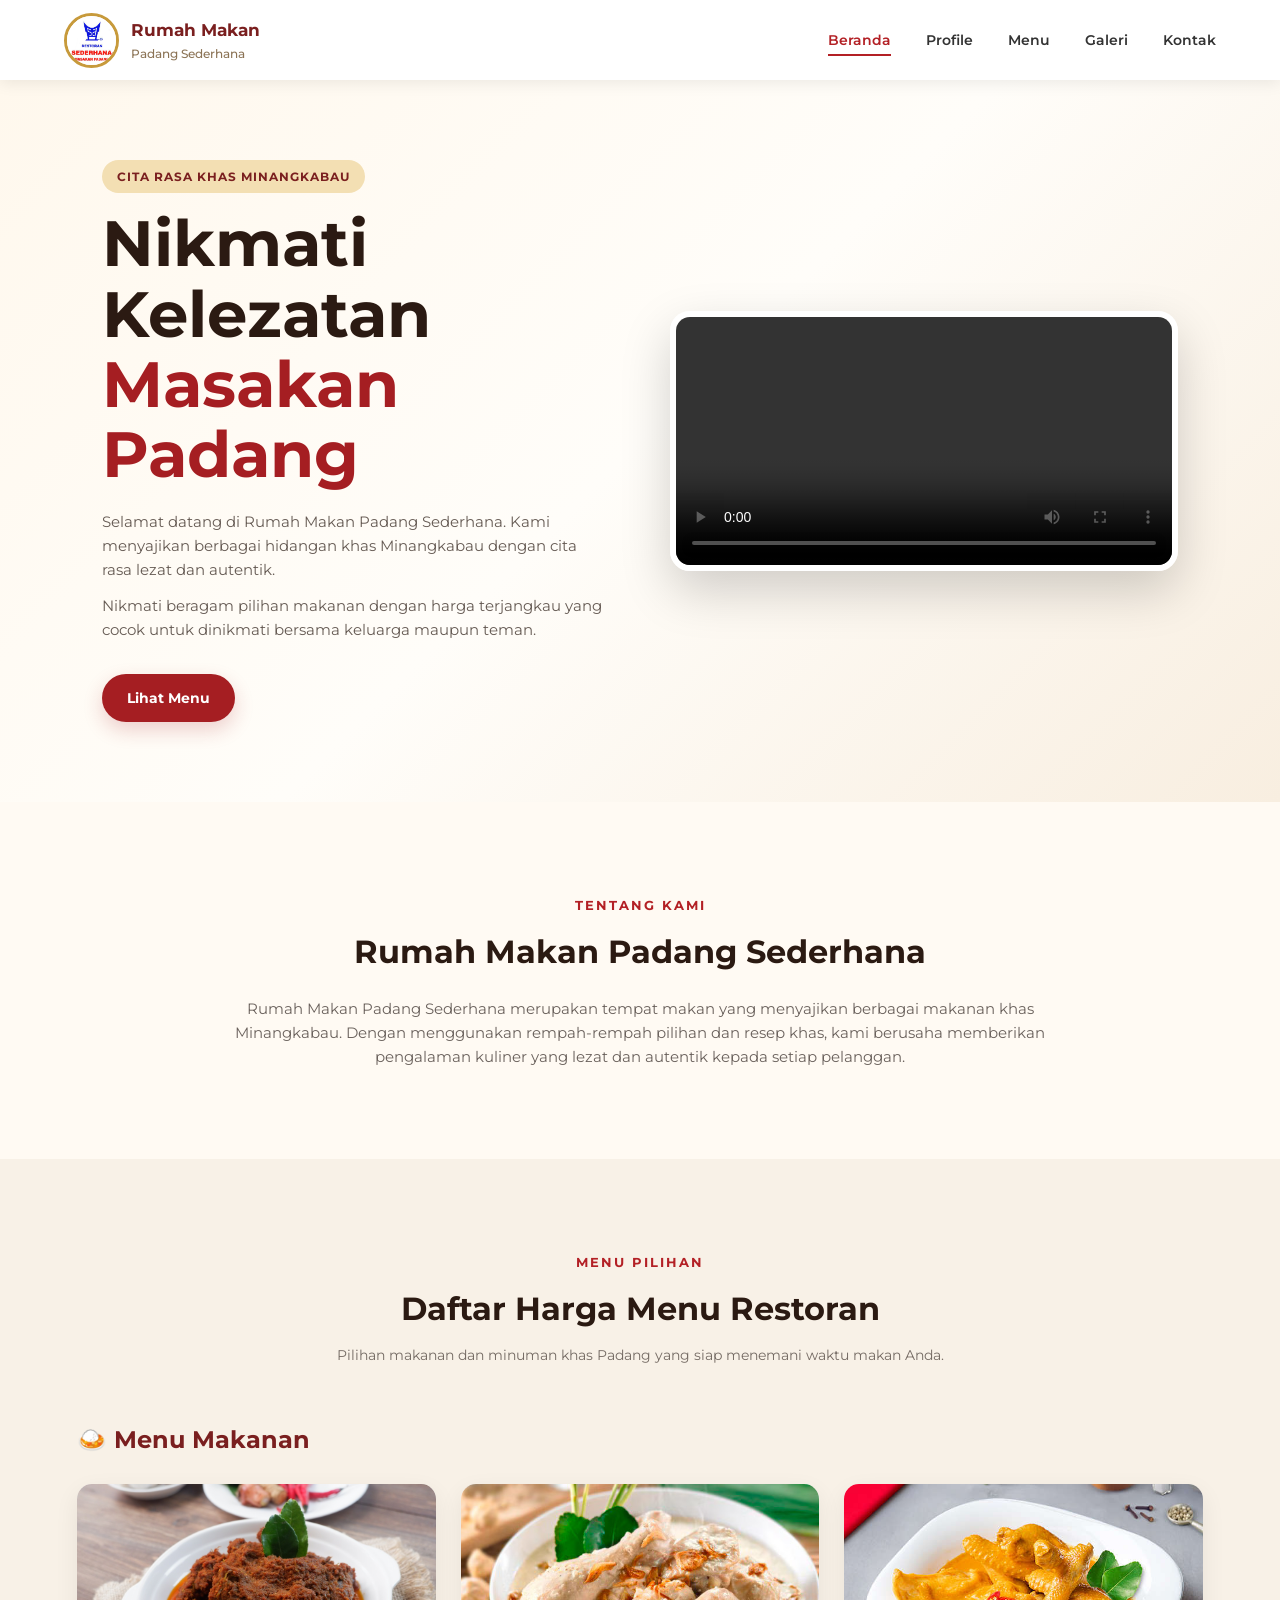
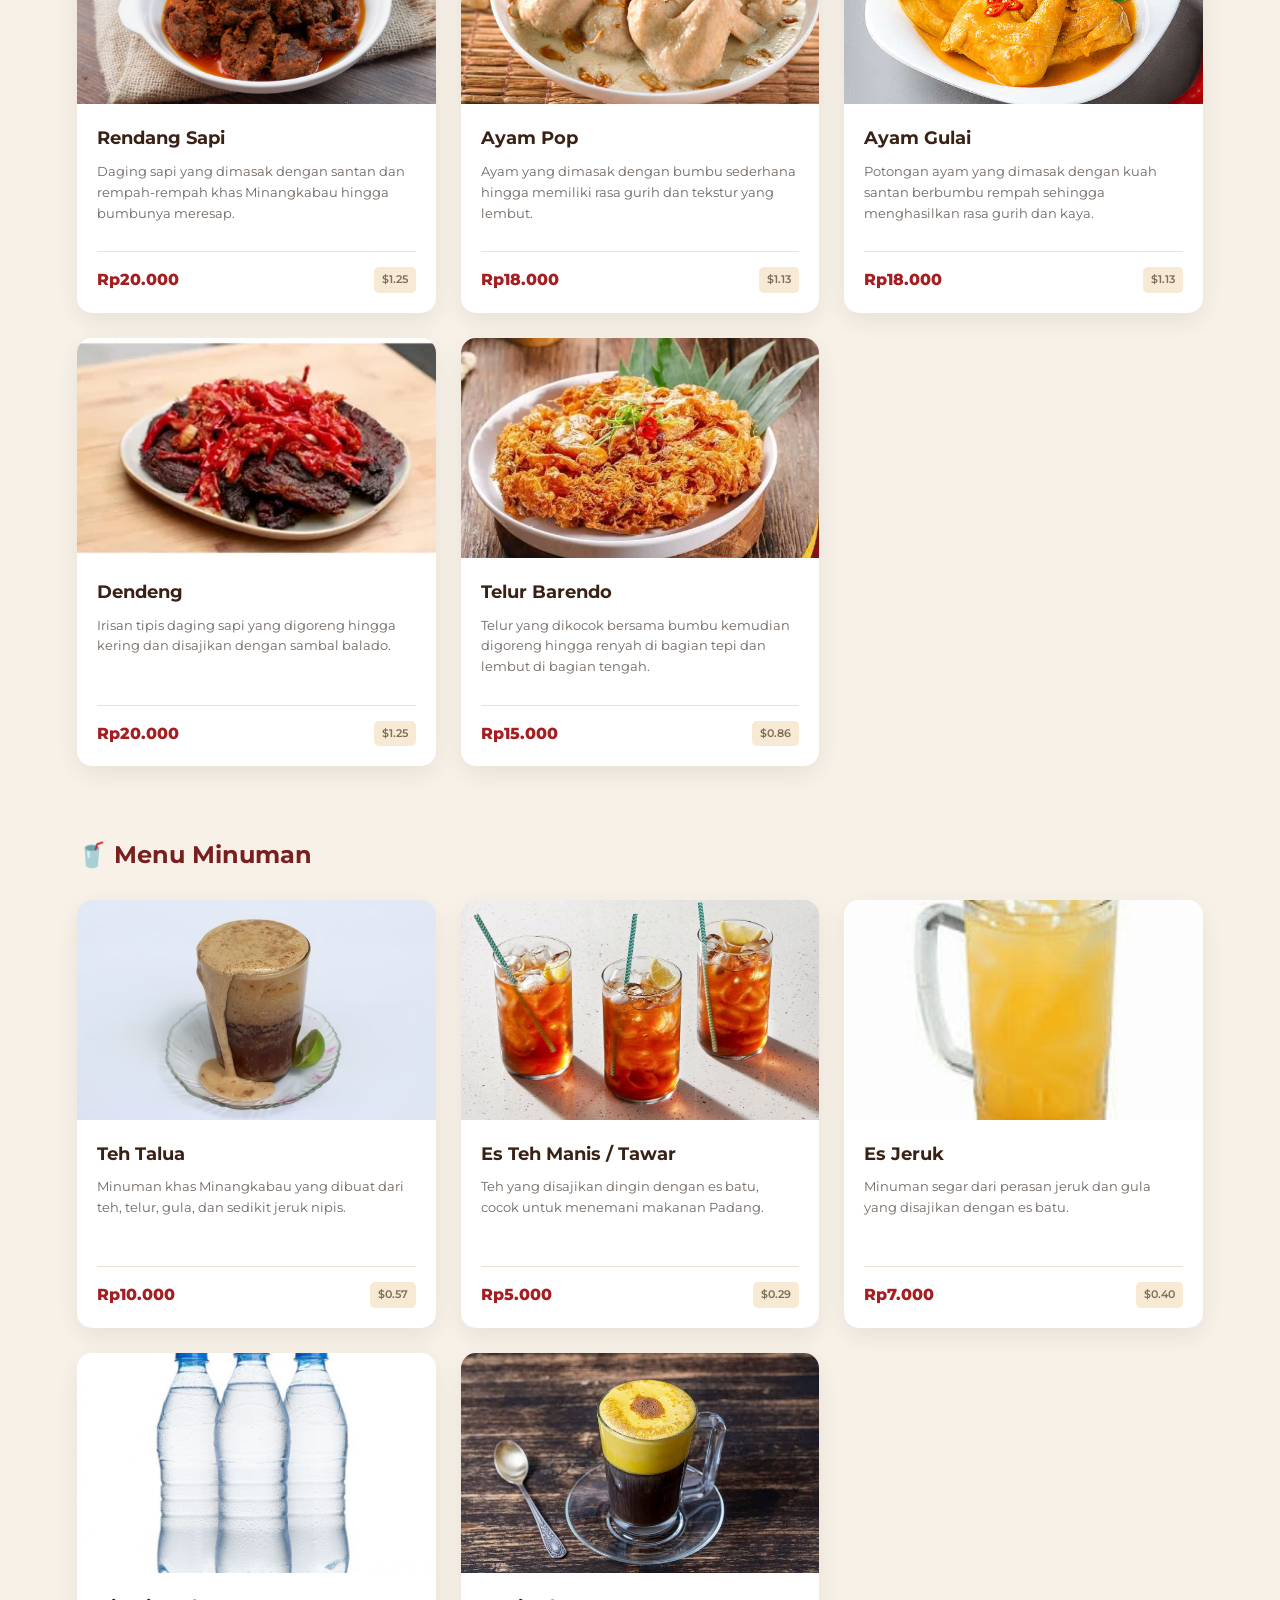
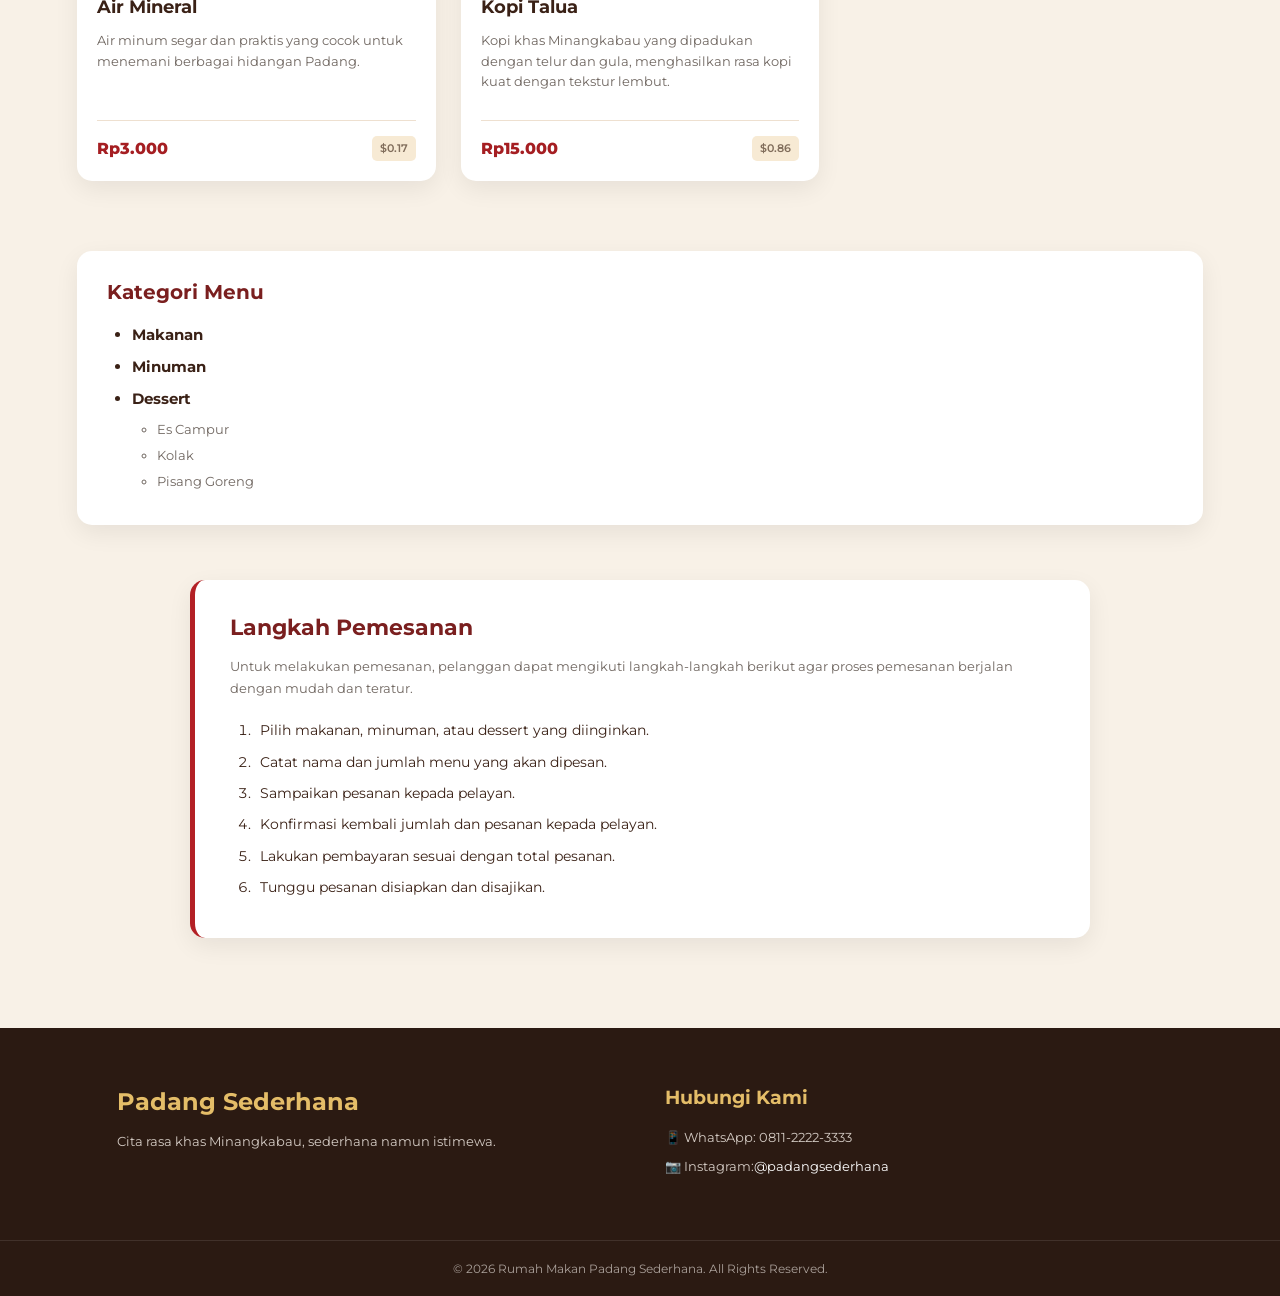
==== index.html @ b6220b51 "Add files via upload" ====
<!DOCTYPE html>
<html lang="id">
<head>
    <meta charset="UTF-8">
    <meta name="viewport" content="width=device-width, initial-scale=1.0">

    <title>Rumah Makan Padang Sederhana</title>

    <link rel="shortcut icon" href="images/logo.jfif">
    <link rel="stylesheet" href="css/style.css">

    <!-- Google Font -->
    <link rel="preconnect" href="https://fonts.googleapis.com">
    <link rel="preconnect" href="https://fonts.gstatic.com" crossorigin>
    <link href="https://fonts.googleapis.com/css2?family=Montserrat:wght@400;500;600;700;800&display=swap" rel="stylesheet">
</head>
<body>
<!--NAVBAR-->
<header class="header">
    <div class="container navbar-container">
        <!-- LOGO -->
        <div class="brand">
            <img src="images/logo.jfif" class="logo-navbar" alt="Logo Rumah Makan Padang">
            <div class="brand-name">
                <span>Rumah Makan</span>
                <small>Padang Sederhana</small>
            </div>
        </div>
        <!-- NAVIGATION -->
        <nav class="navbar">
            <ul>
                <li><a href="index.html" class="active">Beranda</a></li>
                <li><a href="profile.html">Profile</a></li>
                <li><a href="menu.html">Menu</a></li>
                <li><a href="galeri.html">Galeri</a></li>
                <li><a href="kontak.html">Kontak</a></li>
            </ul>
        </nav>
    </div>
</header>
<!--MAIN-->
<main>
    <!--HERO-->
    <section class="hero" id="beranda">
        <div class="hero-content">
            <span class="hero-label">Cita Rasa Khas Minangkabau</span>
            <h1>Nikmati Kelezatan<span>Masakan Padang</span></h1>
            <p>
                Selamat datang di Rumah Makan Padang Sederhana.
                Kami menyajikan berbagai hidangan khas Minangkabau
                dengan cita rasa lezat dan autentik.
            </p>
            <p>
                Nikmati beragam pilihan makanan dengan harga terjangkau
                yang cocok untuk dinikmati bersama keluarga maupun teman.
            </p>
            <a href="menu.html" class="btn-menu">Lihat Menu</a>
        </div>
        <!-- VIDEO -->
        <div class="hero-video">
            <video controls>
                <source src="video/Rendang-cinematic.mp4" type="video/mp4">
                Browser Anda tidak mendukung pemutar video.
            </video>
        </div>
    </section>
    <!--PROFILE-->
    <section class="profile-section" id="profile">
        <div class="section-title">
            <span>Tentang Kami</span>
            <h2>Rumah Makan Padang Sederhana</h2>
        </div>
        <p class="profile-text">
            Rumah Makan Padang Sederhana merupakan tempat makan yang
            menyajikan berbagai makanan khas Minangkabau. Dengan
            menggunakan rempah-rempah pilihan dan resep khas,
            kami berusaha memberikan pengalaman kuliner yang
            lezat dan autentik kepada setiap pelanggan.
        </p>
    </section>
    <!--MENU-->
    <section class="menu-section" id="menu">
        <!-- JUDUL DAN PENJELASAN -->
        <div class="section-title">
            <span>Menu Pilihan</span>
            <h2>Daftar Harga Menu Restoran</h2>
            <p>
                Pilihan makanan dan minuman khas Padang
                yang siap menemani waktu makan Anda.
            </p>
        </div>
        <!--MENU MAKANAN-->
        <div class="menu-category">
            <h3>🍛 Menu Makanan</h3>
            <div class="menu-grid">
                <!-- MAKANAN 1 -->
                <article class="menu-card">
                    <img src="images/rendang.jpg"alt="Rendang Sapi">
                    <div class="menu-info">
                        <h4>Rendang Sapi</h4>
                        <p>
                            Daging sapi yang dimasak dengan santan
                            dan rempah-rempah khas Minangkabau
                            hingga bumbunya meresap.
                        </p>
                        <div class="price">Rp20.000<span>$1.25</span>
                        </div>
                    </div>
                </article>
                <!-- MAKANAN 2 -->
                <article class="menu-card">
                    <img src="images/ayam-pop.jpg"alt="Ayam Pop">
                    <div class="menu-info">
                        <h4>Ayam Pop</h4>
                        <p>
                            Ayam yang dimasak dengan bumbu sederhana
                            hingga memiliki rasa gurih dan tekstur
                            yang lembut.
                        </p>
                        <div class="price">Rp18.000<span>$1.13</span>
                        </div>
                    </div>
                </article>
                <!-- MAKANAN 3 -->
                <article class="menu-card">
                    <img src="images/ayam-gulai.jpg"alt="Ayam Gulai">
                    <div class="menu-info">
                        <h4>Ayam Gulai</h4>
                        <p>
                            Potongan ayam yang dimasak dengan kuah
                            santan berbumbu rempah sehingga menghasilkan
                            rasa gurih dan kaya.
                        </p>
                        <div class="price">Rp18.000<span>$1.13</span>
                        </div>
                    </div>
                </article>
                <!-- MAKANAN 4 -->
                <article class="menu-card">
                    <img src="images/dendeng.webp"alt="Dendeng">
                    <div class="menu-info">
                        <h4>Dendeng</h4>
                        <p>
                            Irisan tipis daging sapi yang digoreng
                            hingga kering dan disajikan dengan
                            sambal balado.
                        </p>
                        <div class="price">Rp20.000<span>$1.25</span>
                        </div>
                    </div>
                </article>
                <!-- MAKANAN 5 -->
                <article class="menu-card">
                    <img src="images/telur-barendo.jpg"alt="Telur Barendo">
                    <div class="menu-info">
                        <h4>Telur Barendo</h4>
                        <p>
                            Telur yang dikocok bersama bumbu kemudian
                            digoreng hingga renyah di bagian tepi
                            dan lembut di bagian tengah.
                        </p>
                        <div class="price">Rp15.000<span>$0.86</span>
                        </div>
                    </div>
                </article>
            </div>
        </div>
        <!--MENU MINUMAN-->
        <div class="menu-category">
            <h3>🥤 Menu Minuman</h3>
            <div class="menu-grid">
                <!-- MINUMAN 1 -->
                <article class="menu-card">
                    <img src="images/teh-talua.avif"alt="Teh Talua">
                    <div class="menu-info">
                        <h4>Teh Talua</h4>
                        <p>
                            Minuman khas Minangkabau yang dibuat
                            dari teh, telur, gula, dan sedikit
                            jeruk nipis.
                        </p>
                        <div class="price">Rp10.000<span>$0.57</span>
                        </div>
                    </div>
                </article>
                <!-- MINUMAN 2 -->
                <article class="menu-card">
                    <img src="images/es-teh.avif"alt="Es Teh">
                    <div class="menu-info">
                        <h4>Es Teh Manis / Tawar</h4>
                        <p>
                            Teh yang disajikan dingin dengan es batu,
                            cocok untuk menemani makanan Padang.
                        </p>
                        <div class="price">Rp5.000<span>$0.29</span>
                        </div>
                    </div>
                </article>
                <!-- MINUMAN 3 -->
                <article class="menu-card">
                    <img src="images/es-jeruk.jpg"alt="Es Jeruk">
                    <div class="menu-info">
                        <h4>Es Jeruk</h4>
                        <p>
                            Minuman segar dari perasan jeruk dan
                            gula yang disajikan dengan es batu.
                        </p>
                        <div class="price">Rp7.000<span>$0.40</span>
                        </div>
                    </div>
                </article>
                <!-- MINUMAN 4 -->
                <article class="menu-card">
                    <img src="images/air-mineral.jpg"alt="Air Mineral">
                    <div class="menu-info">
                        <h4>Air Mineral</h4>
                        <p>
                            Air minum segar dan praktis yang cocok
                            untuk menemani berbagai hidangan Padang.
                        </p>
                        <div class="price">Rp3.000<span>$0.17</span>
                        </div>
                    </div>
                </article>
                <!-- MINUMAN 5 -->
                <article class="menu-card">
                    <img src="images/kopi-talua.jfif"alt="Kopi Talua">
                    <div class="menu-info">
                        <h4>Kopi Talua</h4>
                        <p>
                            Kopi khas Minangkabau yang dipadukan
                            dengan telur dan gula, menghasilkan rasa
                            kopi kuat dengan tekstur lembut.
                        </p>
                        <div class="price">Rp15.000<span>$0.86</span>
                        </div>
                    </div>
                </article>
            </div>
        </div>
        <!--NESTED LIST KATEGORI MENU-->
        <div class="menu-list-info">
            <h3>Kategori Menu</h3>
            <ul>
                <!-- MAKANAN -->
                <li>Makanan</li>
                <!-- MINUMAN -->
                <li>Minuman</li>
                <!-- DESSERT + NESTED LIST -->
                <li>
                    Dessert
                    <ul>
                        <li>Es Campur</li>
                        <li>Kolak</li>
                        <li>Pisang Goreng</li>
                    </ul>
                </li>
            </ul>
        </div>
        <!--ORDERED LIST - LANGKAH PEMESANAN-->
        <div class="order-info">
            <h3>Langkah Pemesanan</h3>
            <p>
                Untuk melakukan pemesanan, pelanggan dapat mengikuti
                langkah-langkah berikut agar proses pemesanan berjalan
                dengan mudah dan teratur.
            </p>
            <ol>
                <li>Pilih makanan, minuman, atau dessert yang diinginkan.</li>
                <li>Catat nama dan jumlah menu yang akan dipesan.</li>
                <li>Sampaikan pesanan kepada pelayan.</li>
                <li>Konfirmasi kembali jumlah dan pesanan kepada pelayan.</li>
                <li>Lakukan pembayaran sesuai dengan total pesanan.</li>
                <li>Tunggu pesanan disiapkan dan disajikan.</li>
            </ol>
        </div>
    </section>
</main>
<!-- ================= FOOTER ================= -->
<footer class="footer" id="kontak">
    <div class="container-footer">
        <div class="footer-brand">
            <h2>Padang Sederhana</h2>
            <p>Cita rasa khas Minangkabau, sederhana namun istimewa.</p>
        </div>
        <div class="footer-contact">
            <h3>Hubungi Kami</h3>
            <p>📱 WhatsApp: 0811-2222-3333</p>
            <p>📷 Instagram:<a href="#">@padangsederhana</a></p>
        </div>
    </div>
    <div class="copyright">
        <p>© 2026 Rumah Makan Padang Sederhana. All Rights Reserved.</p>
    </div>
</footer>
</body>
</html>
---- css/style.css ----
/* ==================================================
RESET
================================================== */

* {
  margin: 0;
  padding: 0;
  box-sizing: border-box;
  }

html {
scroll-behavior: smooth;
}

body {
font-family: "Montserrat", sans-serif;
background-color: #fffaf3;
color: #2d2d2d;
line-height: 1.6;
}

img {
max-width: 100%;
display: block;
}

a {
text-decoration: none;
}

/* ==================================================
CONTAINER
================================================== */

.container {
width: 90%;
max-width: 1200px;
margin: auto;
}

/* ==================================================
NAVBAR
================================================== */

.header {
position: sticky;
top: 0;
z-index: 1000;
background-color: #ffffff;
box-shadow: 0 3px 15px rgba(0, 0, 0, 0.08);
}

.navbar-container {
min-height: 80px;
display: flex;
align-items: center;
justify-content: space-between;
gap: 30px;
}

/* LOGO */
.brand {
display: flex;
align-items: center;
gap: 12px;
}

.logo-navbar {
width: 55px;
height: 55px;
object-fit: cover;
border-radius: 50%;
border: 3px solid #c79a3b;
}

.brand-name {
display: flex;
flex-direction: column;
}

.brand-name span {
font-size: 17px;
font-weight: 700;
color: #7a1f1f;
}

.brand-name small {
font-size: 12px;
font-weight: 500;
color: #8b7355;
}

/* NAVIGATION */
.navbar ul {
    display: flex;
    align-items: center;
    gap: 35px;
    list-style: none;
}
.navbar a {
    position: relative;
    font-size: 14px;
    font-weight: 600;
    color: #333;
    transition:color 0.3s ease;
}
/* GARIS BAWAH */
.navbar a::after {
    content: "";
    position: absolute;
    left: 0;
    bottom: -7px;
    width: 0;
    height: 2px;
    background-color: #b32025;
    transition:
        width 0.3s ease;
}
/* HOVER */
.navbar a:hover {
    color: #b32025;
}
.navbar a:hover::after {
    width: 100%;
}
/* NAVBAR ACTIVE */
.navbar a.active {
    color: #b32025;
}
.navbar a.active::after {
    width: 100%;
}

/* ==================================================
HERO
================================================== */
.hero {
min-height: 600px;
display: grid;
grid-template-columns: 1fr 1fr;
align-items: center;
gap: 60px;
padding: 80px 8%;
background:
    linear-gradient(
        135deg,
        #fff8ed 0%,
        #fffdf9 50%,
        #f8eee0 100%
    );
}

/* HERO CONTENT */
.hero-content {
max-width: 600px;
}
.hero-label {
display: inline-block;
margin-bottom: 15px;
padding: 7px 15px;
border-radius: 30px;
background-color: #f3dfb3;
color: #7a1f1f;
font-size: 12px;
font-weight: 700;
text-transform: uppercase;
letter-spacing: 1px;
}
.hero h1 {
margin-bottom: 20px;
font-size: clamp(38px, 5vw, 65px);
line-height: 1.1;
color: #2b1a12;
}
.hero h1 span {
display: block;
color: #a51e22;
}

.hero p {
margin-bottom: 12px;
color: #665b54;
font-size: 15px;
}
/* BUTTON */
.btn-menu {
display: inline-block;
margin-top: 20px;
padding: 13px 25px;
border-radius: 30px;
background-color: #a51e22;
color: white;
font-size: 14px;
font-weight: 700;
box-shadow: 0 8px 20px rgba(165, 30, 34, 0.2);
transition: 0.3s ease;
}
.btn-menu:hover {
transform: translateY(-3px);
background-color: #7d171a;
box-shadow: 0 12px 25px rgba(165, 30, 34, 0.3);
}
/* HERO VIDEO */
.hero-video {
display: flex;
justify-content: center;
}

.hero-video video {
width: 100%;
max-width: 520px;
border-radius: 20px;
box-shadow: 0 20px 50px rgba(0, 0, 0, 0.18);
border: 6px solid white;
}

/* ==================================================
PROFILE
================================================== */
.profile-section {
max-width: 900px;
margin: auto;
padding: 90px 20px;
text-align: center;
}
.section-title span {
color: #b32025;
font-size: 13px;
font-weight: 700;
text-transform: uppercase;
letter-spacing: 2px;
}

.section-title h2 {
margin-top: 8px;
color: #2b1a12;
font-size: 32px;
}

.profile-text {
margin-top: 20px;
color: #6b625d;
font-size: 15px;
}

/* ==================================================
MENU SECTION
================================================== */

.menu-section {
padding: 90px 6%;
background-color: #f8f1e7;
}

.menu-section > .section-title {
margin-bottom: 55px;
text-align: center;
}

.section-title p {
margin-top: 10px;
color: #756b64;
font-size: 14px;
}

/* MENU CATEGORY */
.menu-category {
max-width: 1200px;
margin: 0 auto 70px;
}
.menu-category:last-child {
margin-bottom: 0;
}
.menu-category > h3 {
margin-bottom: 25px;
color: #7a1f1f;
font-size: 24px;
}

/* ==================================================
MENU GRID
================================================== */
.menu-grid {
display: grid;
grid-template-columns: repeat(3, 1fr);
gap: 25px;
}

/* ==================================================
MENU CARD
================================================== */
.menu-card {
overflow: hidden;
background-color: #ffffff;
border-radius: 15px;
box-shadow: 0 8px 25px rgba(0, 0, 0, 0.07);
transition: 0.3s ease;
}

.menu-card:hover {
transform: translateY(-8px);
box-shadow: 0 15px 35px rgba(0, 0, 0, 0.13);
}

/* IMAGE */
.menu-card > img {
width: 100%;
height: 220px;
object-fit: cover;
transition: 0.4s ease;
}
.menu-card:hover > img {
transform: scale(1.05);
}

/* MENU INFO */
.menu-info {
padding: 20px;
}
.menu-info h4 {
margin-bottom: 8px;
color: #3a2116;
font-size: 18px;
}
.menu-info p {
min-height: 75px;
color: #706761;
font-size: 13px;
line-height: 1.6;
}

/* PRICE */

.price {
display: flex;
align-items: center;
justify-content: space-between;


margin-top: 15px;
padding-top: 15px;

border-top: 1px solid #eee0d0;

color: #a51e22;

font-size: 16px;
font-weight: 800;
}

.price span {
padding: 4px 8px;
border-radius: 5px;
background-color: #f7ead4;
color: #806d5b;
font-size: 11px;
font-weight: 600;
}

/*NESTED LIST - KATEGORI MENU*/
.menu-list-info {
    max-width: 1200px;
    margin: 0 auto 55px;
    padding: 25px 30px;
    background-color: #ffffff;
    border-radius: 15px;
    box-shadow: 0 8px 25px rgba(0, 0, 0, 0.07);
}
.menu-list-info h3 {
    margin-bottom: 15px;
    color: #7a1f1f;
    font-size: 20px;
}
/* LIST KATEGORI UTAMA */
.menu-list-info > ul {
    padding-left: 25px;
    color: #3a2116;
}
/* ITEM KATEGORI */
.menu-list-info > ul > li {
    margin-bottom: 8px;
    font-size: 15px;
    font-weight: 700;
}
/* NESTED LIST DI DALAM DESSERT */
.menu-list-info > ul > li > ul {
    margin-top: 8px;
    padding-left: 25px;
}
/* ITEM DESSERT */
.menu-list-info > ul > li > ul > li {
    margin-bottom: 5px;
    color: #706761;
    font-size: 13px;
    font-weight: 400;
}

/*ORDERED LIST - LANGKAH PEMESANAN*/
.order-info {
    max-width: 900px;
    margin: 10px auto 0;
    padding: 30px 35px;
    background-color: #ffffff;
    border-radius: 15px;
    border-left: 5px solid #b32025;
    box-shadow: 0 8px 25px rgba(0, 0, 0, 0.07);
}
.order-info h3 {
    margin-bottom: 10px;
    color: #7a1f1f;
    font-size: 22px;
}
.order-info p {
    margin-bottom: 20px;
    color: #706761;
    font-size: 13px;
    line-height: 1.7;
}
/* ORDERED LIST */
.order-info ol {
    padding-left: 25px;
}
/* SETIAP LANGKAH */
.order-info ol li {
    margin-bottom: 9px;
    padding-left: 5px;
    color: #3a2116;
    font-size: 14px;
    line-height: 1.6;
}

/* ==================================================
FOOTER
================================================== */
.footer {
background-color: #2b1a12;
color: #ffffff;
}

.container-footer {
max-width: 1200px;
margin: auto;
padding: 55px 6%;
display: grid;
grid-template-columns: 1fr 1fr;
gap: 50px;
}

.footer h2 {
margin-bottom: 10px;
color: #e4bd68;
}

.footer h3 {
margin-bottom: 15px;
color: #e4bd68;

}
.footer p {
color: #d4cbc4;
font-size: 13px;
}
.footer-contact p {
margin-bottom: 8px;
}
.footer a {
color: #ffffff;
transition: 0.3s ease;
}
.footer a:hover {
color: #e4bd68;
}

/* COPYRIGHT */
.copyright {
padding: 18px;
border-top: 1px solid rgba(255, 255, 255, 0.1);
text-align: center;
}

.copyright p {
font-size: 12px;
color: #aaa09a;
}

/* ==================================================
RESPONSIVE TABLET
================================================== */

@media (max-width: 900px) {

.navbar-container {
    flex-direction: column;

    padding: 15px 0;
}

.navbar ul {
    gap: 20px;
}

.hero {
    grid-template-columns: 1fr;

    padding: 60px 8%;

    text-align: center;
}

.hero-content {
    max-width: 700px;
    margin: auto;
}

.hero-video video {
    max-width: 600px;
}

.menu-grid {
    grid-template-columns: repeat(2, 1fr);
}

}

/* ==================================================
RESPONSIVE MOBILE
================================================== */
@media (max-width: 600px) {
.navbar ul {
    flex-wrap: wrap;
    justify-content: center;
    gap: 15px;
}
.brand-name span {
    font-size: 15px;
}
.hero {
    padding: 50px 20px;
}
.hero h1 {
    font-size: 38px;
}
.hero p {
    font-size: 13px;
}
.profile-section {
    padding: 60px 20px;
}
.section-title h2 {
    font-size: 26px;
}
.menu-section {
    padding: 60px 20px;
}
.menu-grid {
    grid-template-columns: 1fr;
}
.menu-card > img {
    height: 230px;
}
.container-footer {
    grid-template-columns: 1fr;
    padding: 45px 25px;
    text-align: center;
}
}
/*RESPONSIVE - NESTED & ORDERED LIST*/
@media (max-width: 600px) {
    .menu-list-info {
        margin-bottom: 40px;
        padding: 22px 20px;
    }
    .menu-list-info h3 {
        font-size: 18px;
    }
    .menu-list-info > ul {
        padding-left: 20px;
    }
    .menu-list-info > ul > li {
        font-size: 14px;
    }
    .menu-list-info > ul > li > ul {
        padding-left: 20px;
    }
    .menu-list-info > ul > li > ul > li {
        font-size: 12px;
    }
    .order-info {
        padding: 25px 20px;
    }
    .order-info h3 {
        font-size: 19px;
    }
    .order-info p {
        font-size: 12px;
    }
    .order-info ol {
        padding-left: 22px;
    }
    .order-info ol li {
        font-size: 13px;
        padding-left: 3px;
    }
}
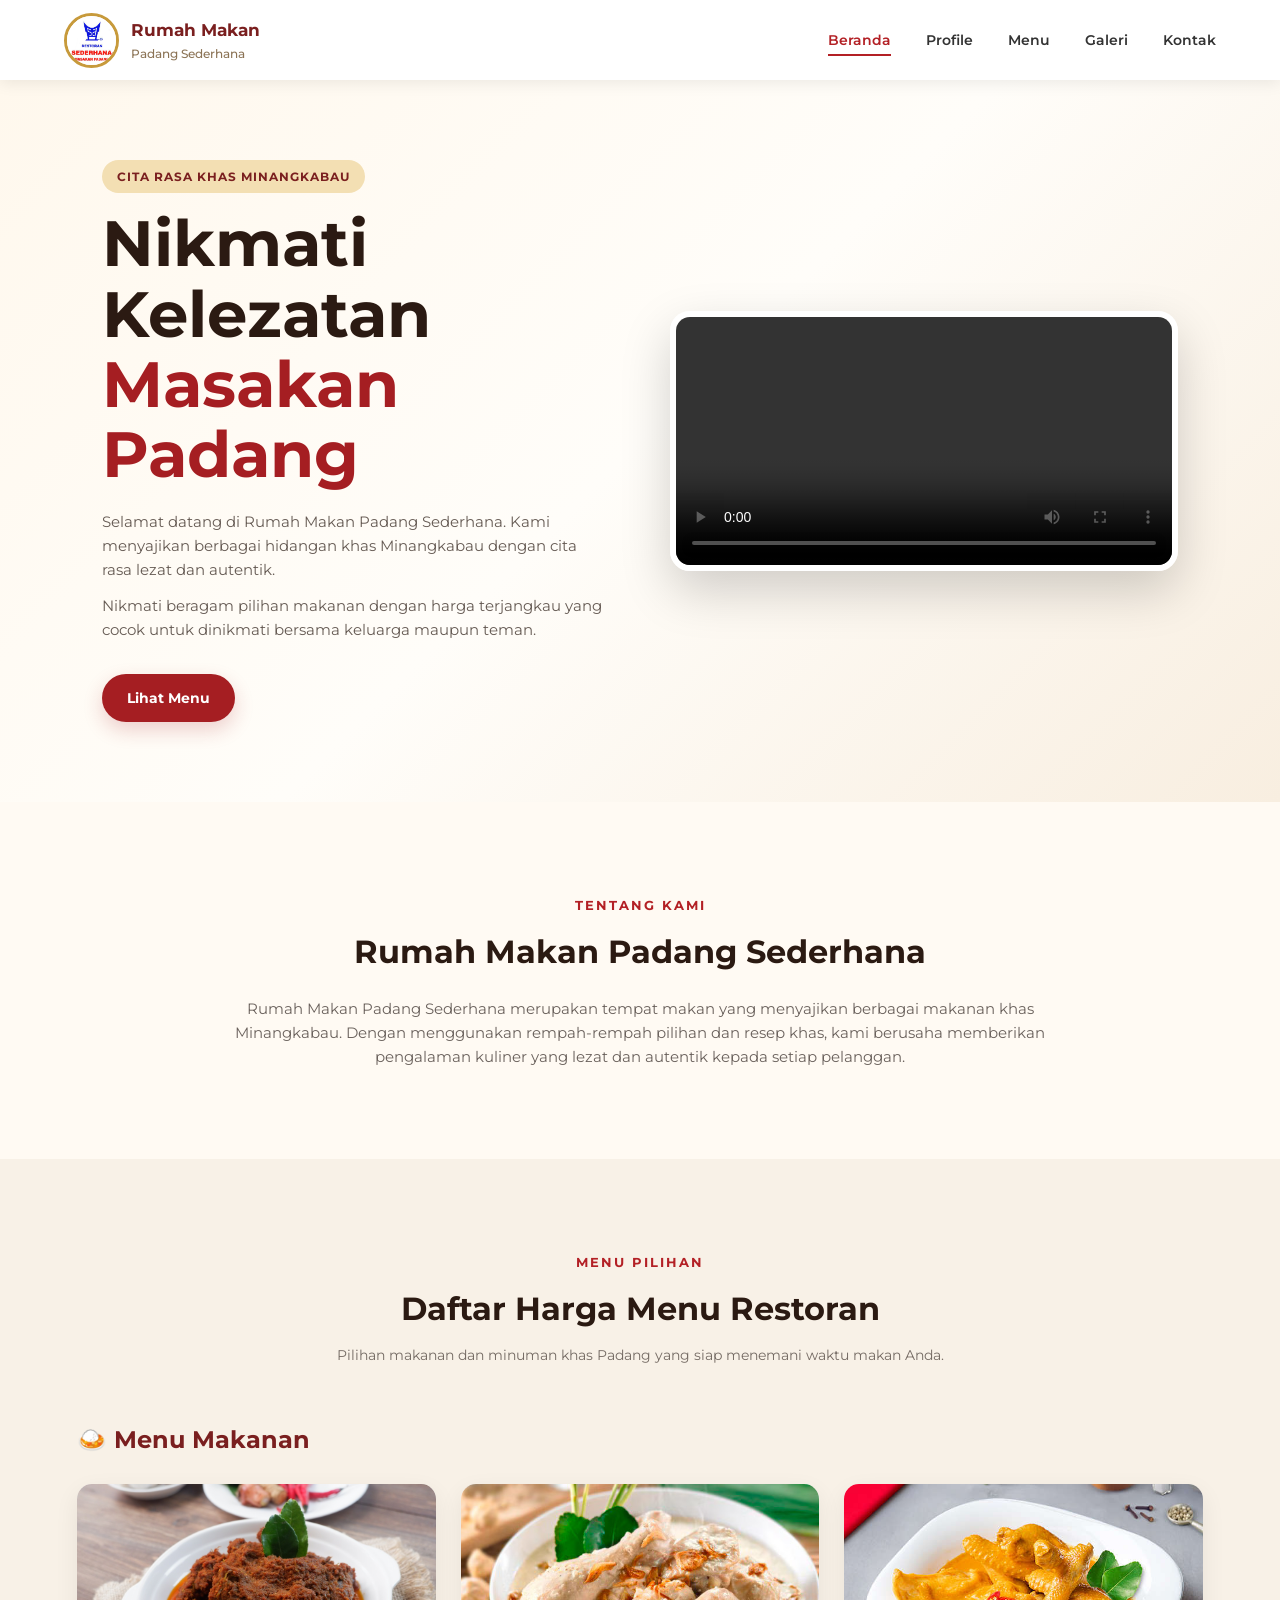
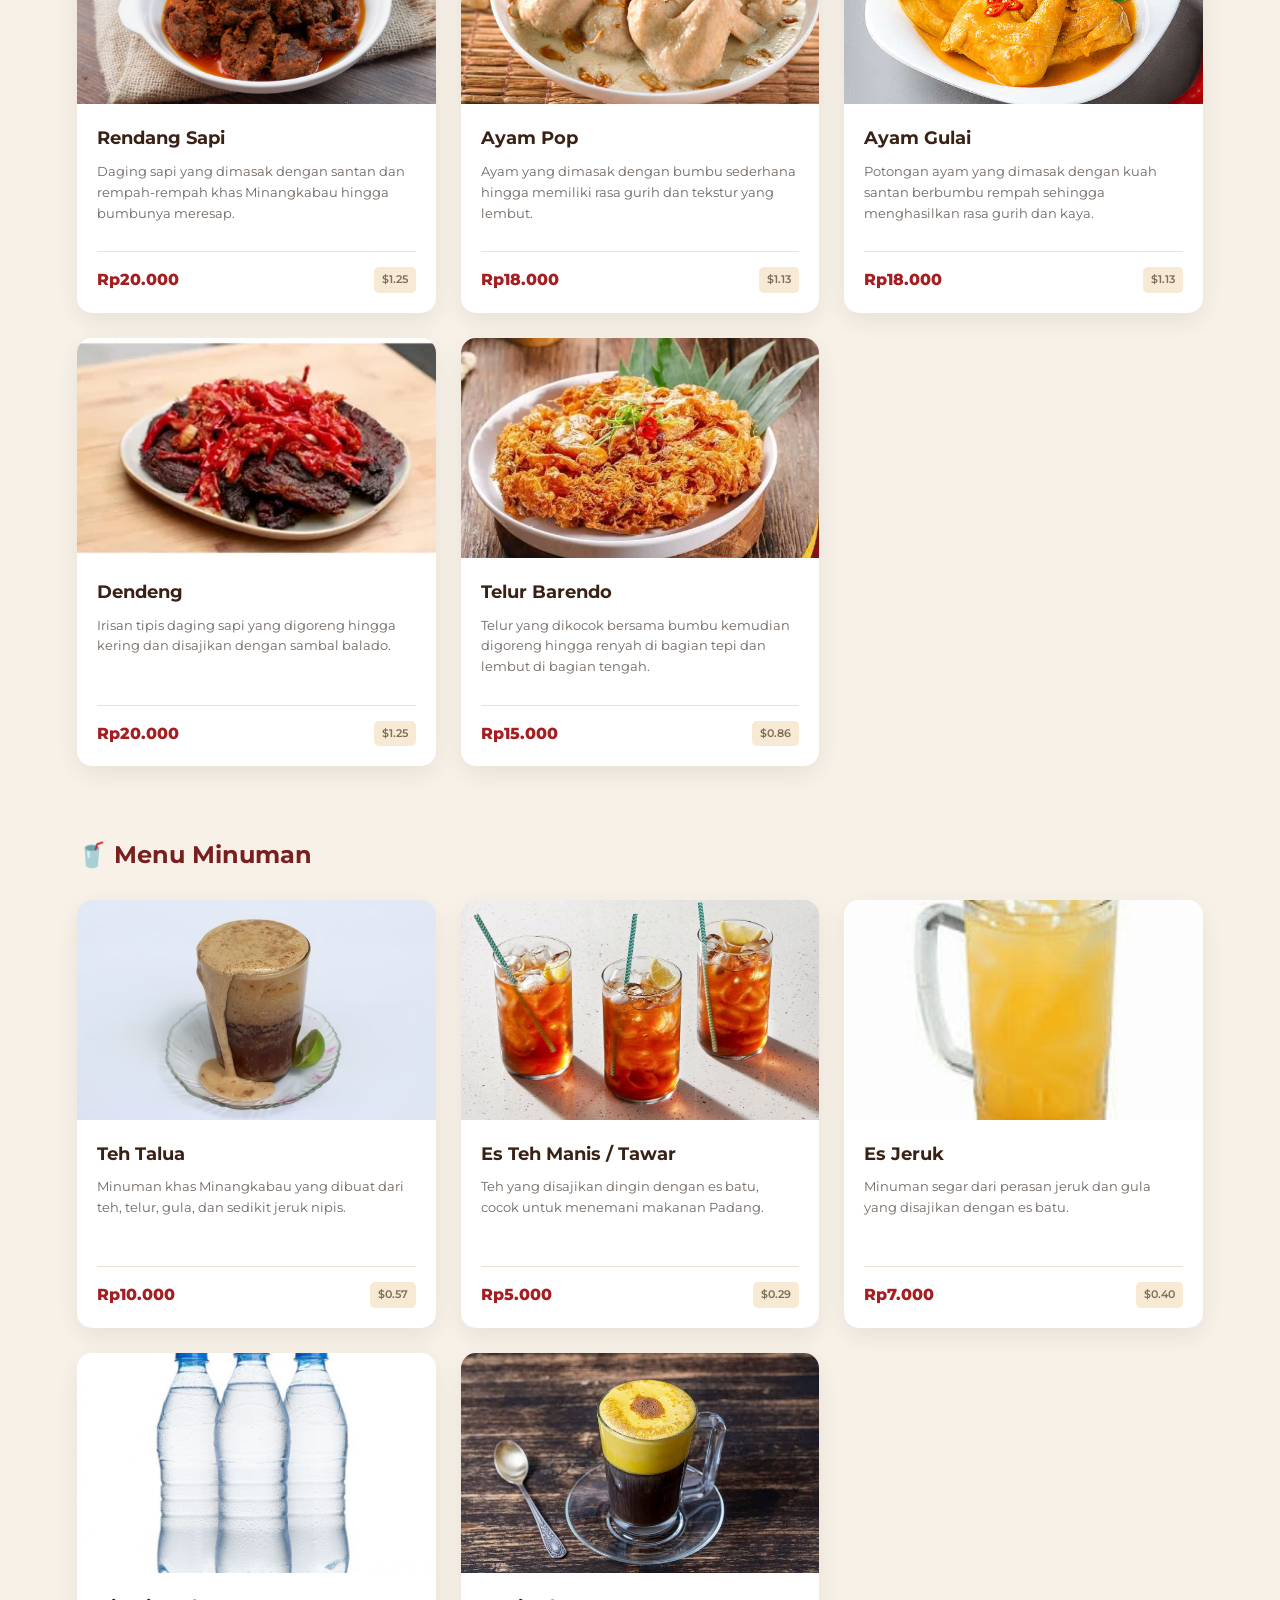
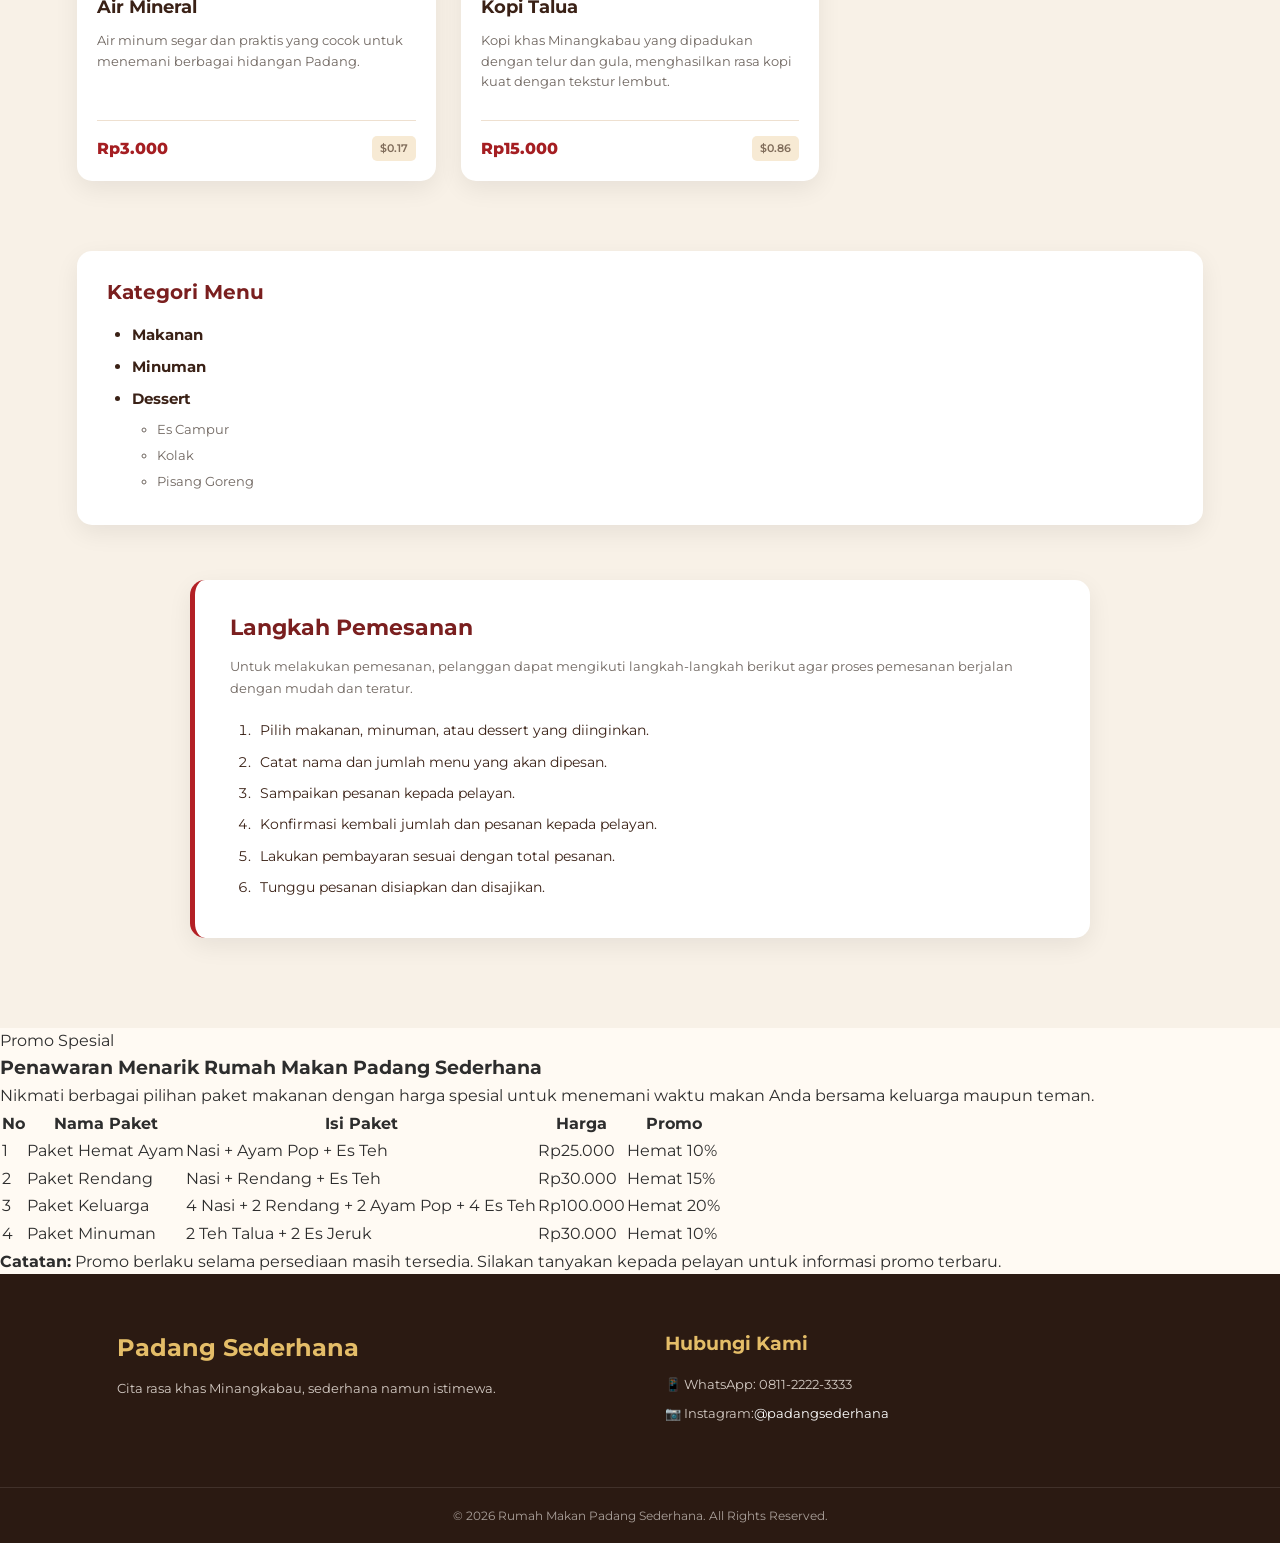
==== commit bc4d4b61: "Add files via upload" ====
--- a/index.html
+++ b/index.html
@@ -275,6 +275,72 @@
             </ol>
         </div>
     </section>
+<!--PROMO RESTORAN-->
+<div class="promo-section"> 
+    <div class="promo-title">
+        <span>Promo Spesial</span>
+        <h3>Penawaran Menarik Rumah Makan Padang Sederhana</h3>
+        <p>
+            Nikmati berbagai pilihan paket makanan dengan harga
+            spesial untuk menemani waktu makan Anda bersama keluarga
+            maupun teman.
+        </p>
+    </div>
+    <!-- TABEL PROMO -->
+    <div class="promo-table-wrapper">
+        <table class="promo-table">
+            <thead>
+                <tr>
+                    <th>No</th>
+                    <th>Nama Paket</th>
+                    <th>Isi Paket</th>
+                    <th>Harga</th>
+                    <th>Promo</th>
+                </tr>
+            </thead>
+            <tbody>
+                <tr>
+                    <td>1</td>
+                    <td>Paket Hemat Ayam</td>
+                    <td>Nasi + Ayam Pop + Es Teh</td>
+                    <td>Rp25.000</td>
+                    <td>Hemat 10%</td>
+                </tr>
+                <tr>
+                    <td>2</td>
+                    <td>Paket Rendang</td>
+                    <td>Nasi + Rendang + Es Teh</td>
+                    <td>Rp30.000</td>
+                    <td>Hemat 15%</td>
+                </tr>
+                <tr>
+                    <td>3</td>
+                    <td>Paket Keluarga</td>
+                    <td>
+                        4 Nasi + 2 Rendang + 2 Ayam Pop
+                        + 4 Es Teh
+                    </td>
+                    <td>Rp100.000</td>
+                    <td>Hemat 20%</td>
+                </tr>
+                <tr>
+                    <td>4</td>
+                    <td>Paket Minuman</td>
+                    <td>2 Teh Talua + 2 Es Jeruk</td>
+                    <td>Rp30.000</td>
+                    <td>Hemat 10%</td>
+                </tr>
+            </tbody>
+        </table>
+    </div>
+    <!-- INFORMASI PROMO -->
+    <div class="promo-note">
+        <strong>Catatan:</strong>
+        Promo berlaku selama persediaan masih tersedia.
+        Silakan tanyakan kepada pelayan untuk informasi promo
+        terbaru.
+    </div>
+</div>
 </main>
 <!-- ================= FOOTER ================= -->
 <footer class="footer" id="kontak">
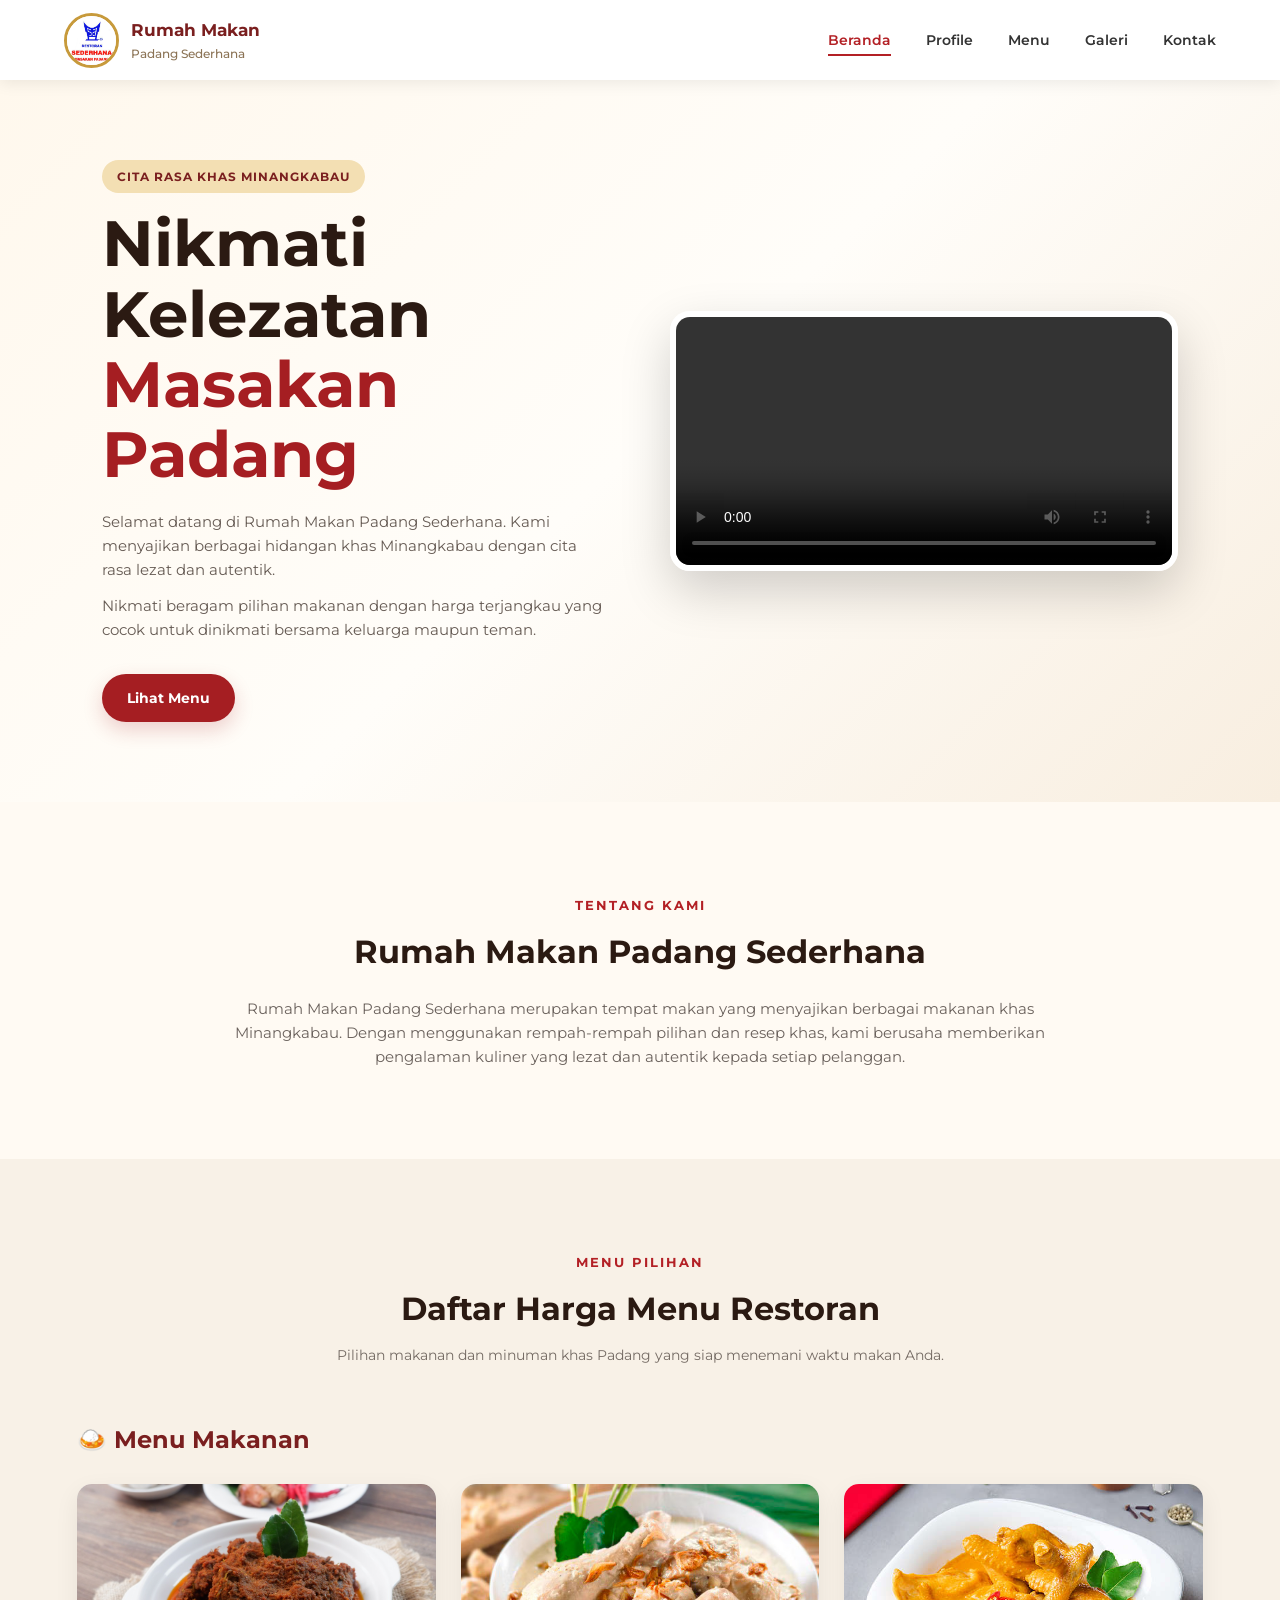
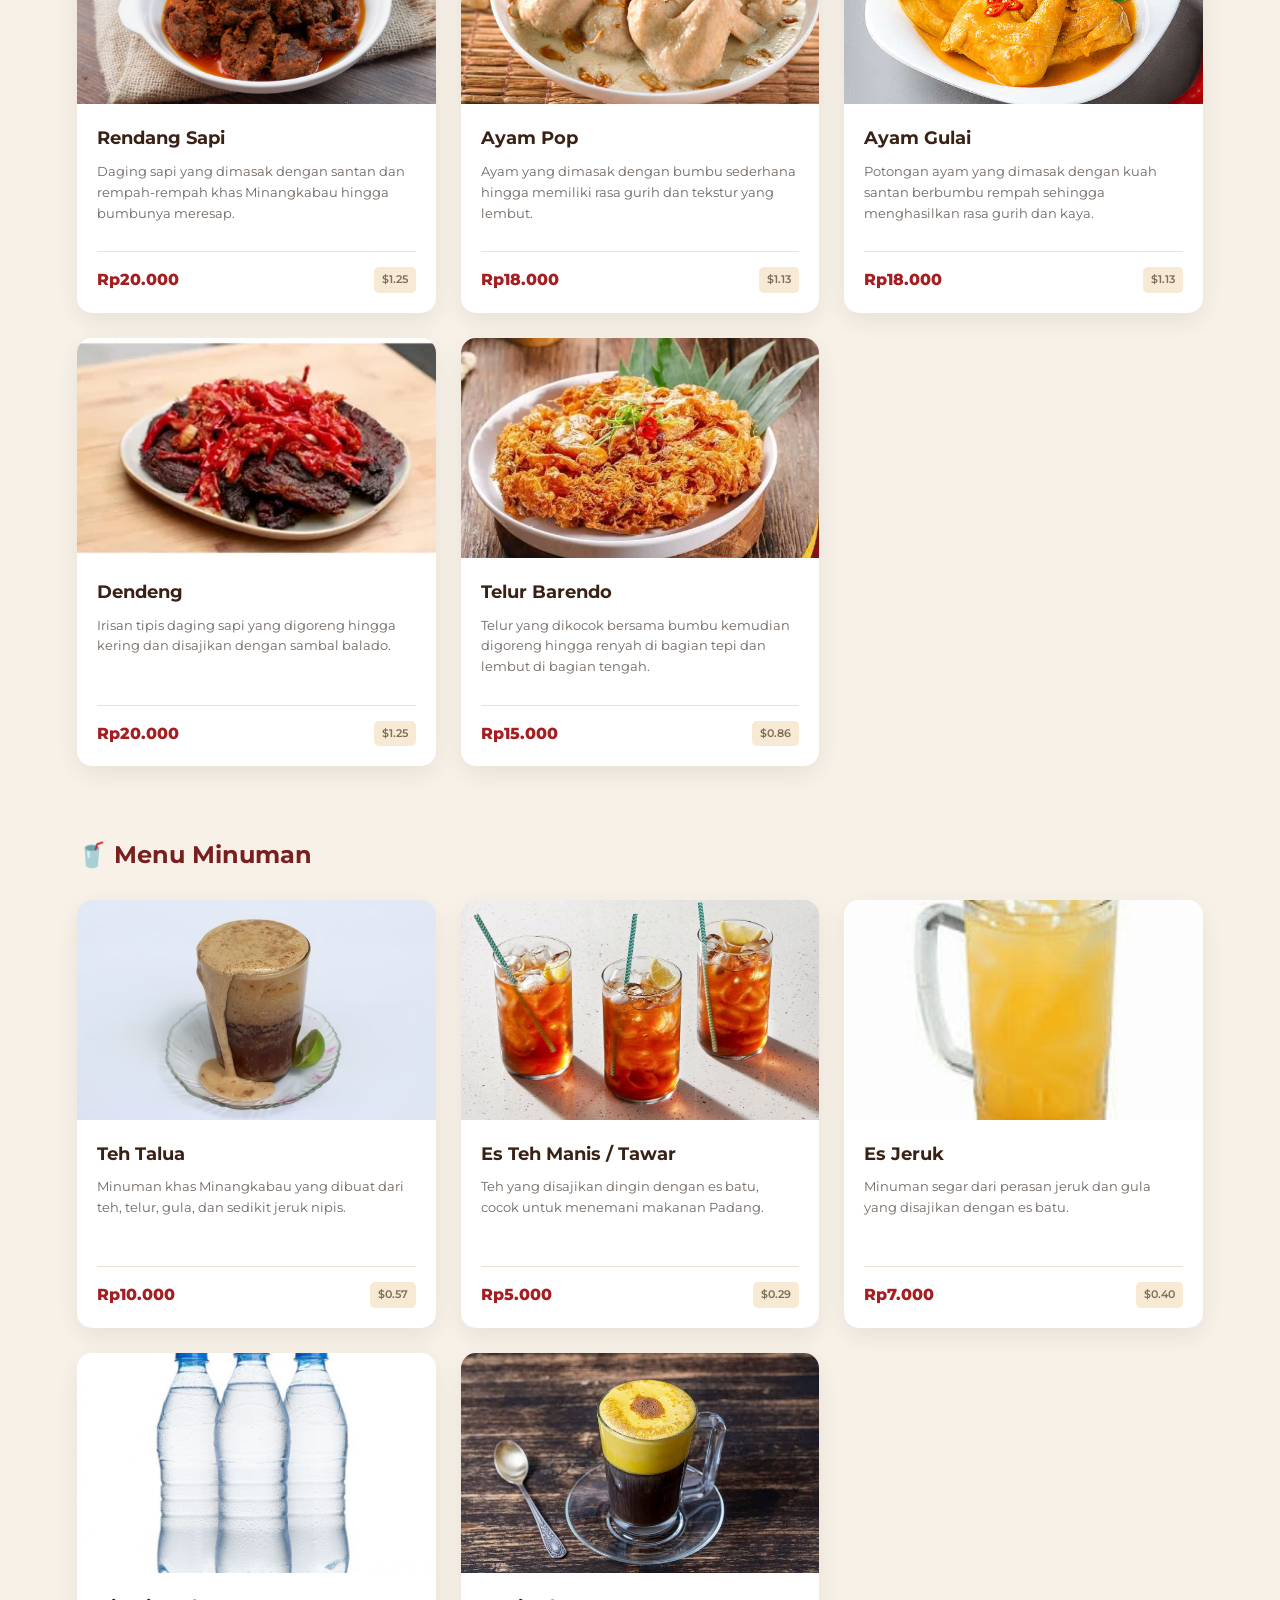
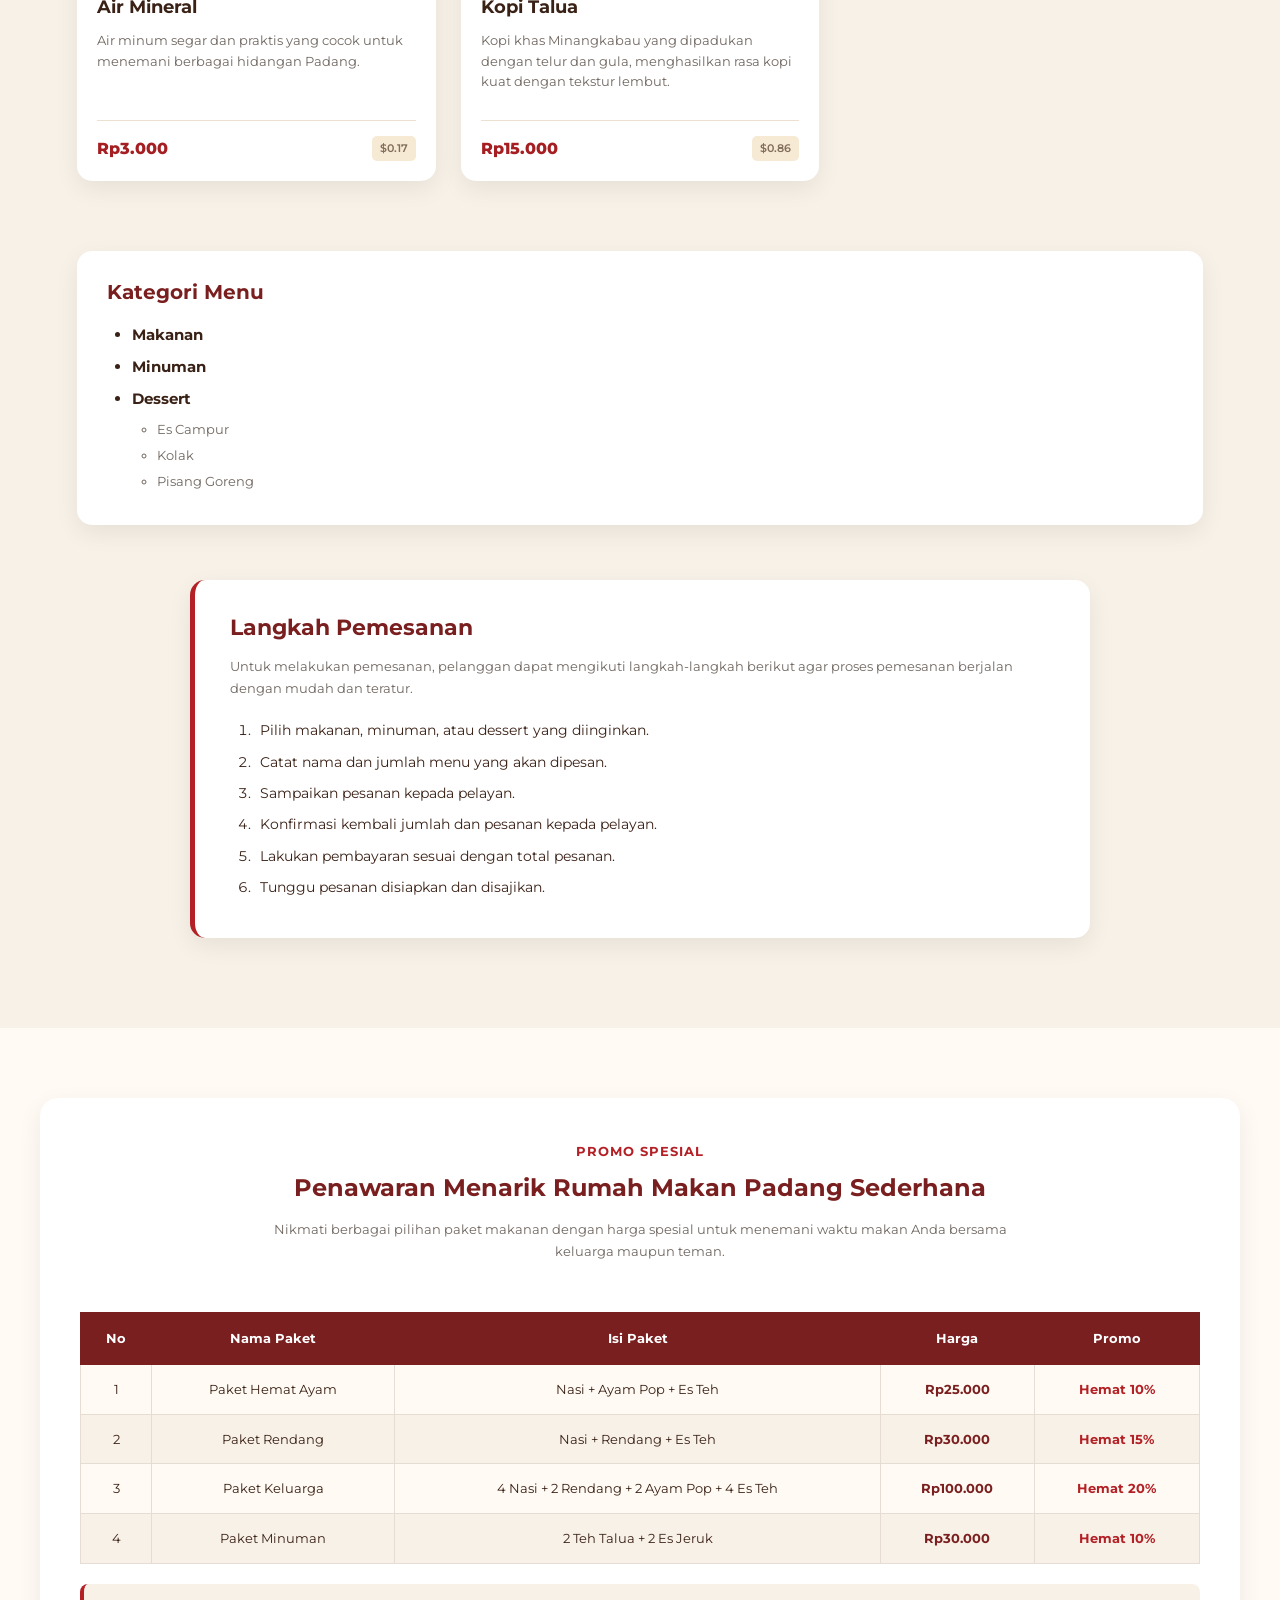
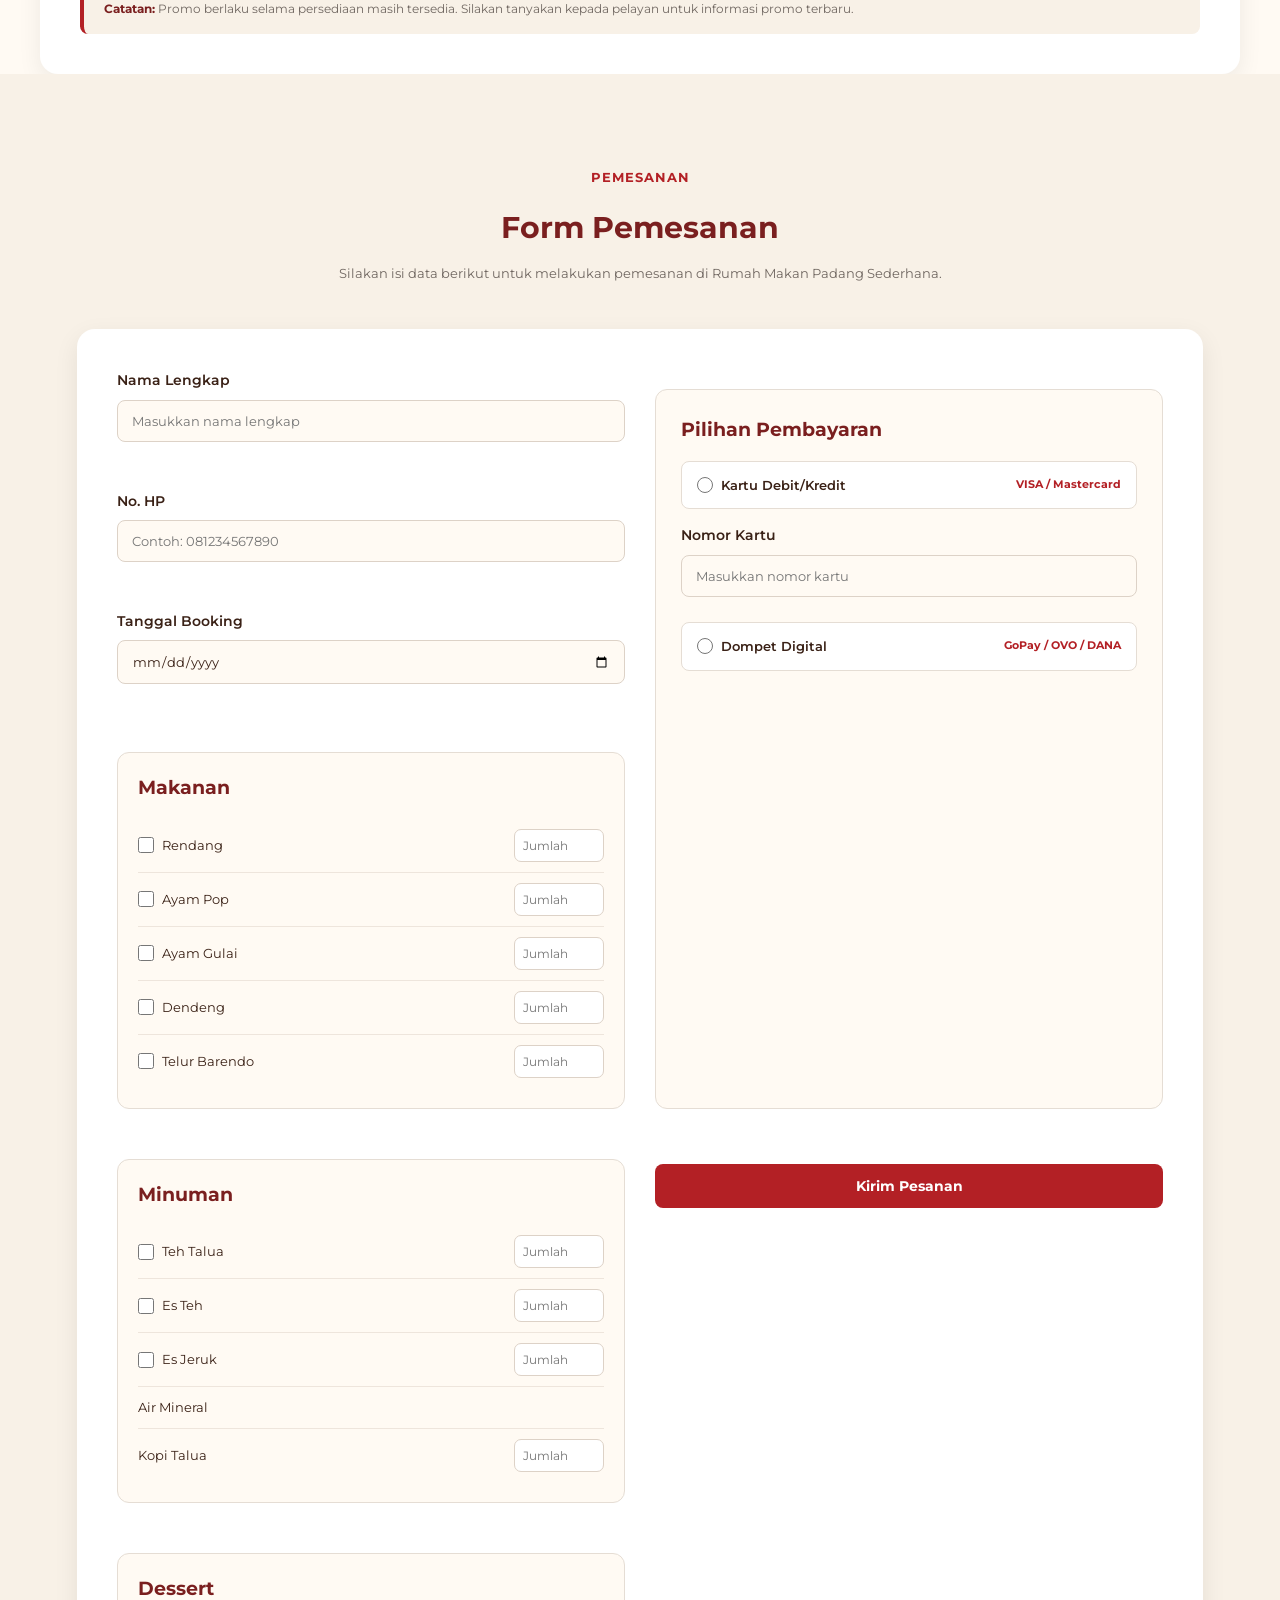
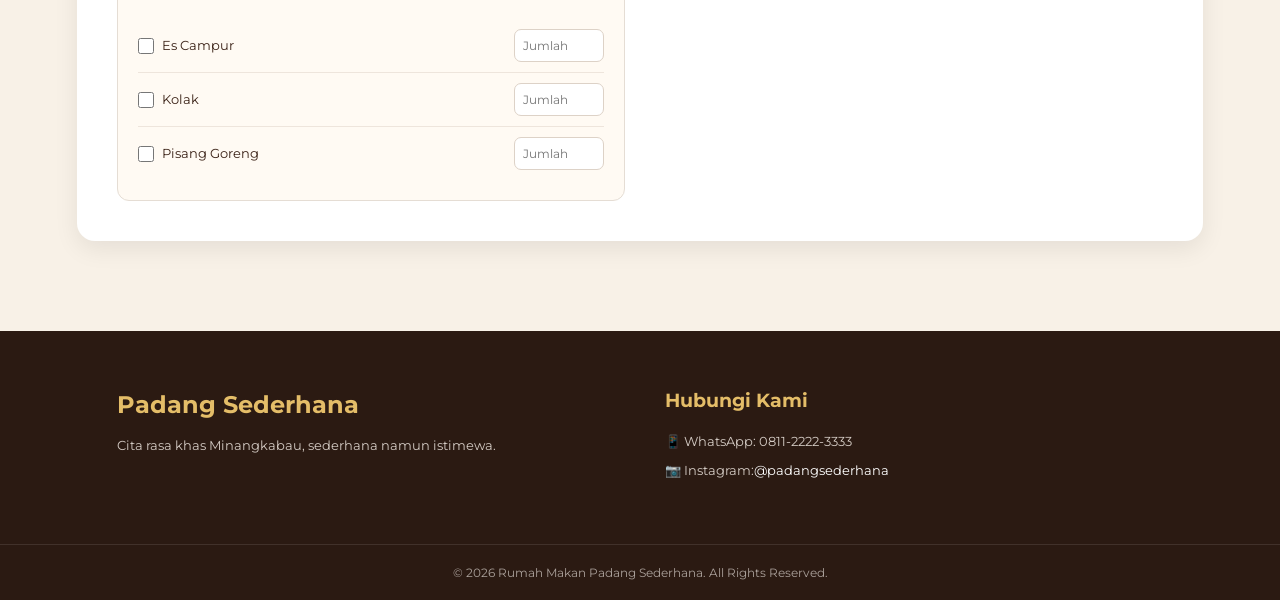
==== commit 9ea9123d: "Add files via upload" ====
--- a/index.html
+++ b/index.html
@@ -1,6 +1,6 @@
 <!DOCTYPE html>
 <html lang="id">
-<head>
+<head> 
     <meta charset="UTF-8">
     <meta name="viewport" content="width=device-width, initial-scale=1.0">
 
@@ -341,6 +341,152 @@
         terbaru.
     </div>
 </div>
+<!-- ===== FORM PEMESANAN ===== -->
+<section class="booking-section" id="pemesanan">
+    <div class="section-title">
+        <span>Pemesanan</span>
+        <h2>Form Pemesanan</h2>
+        <p>
+            Silakan isi data berikut untuk melakukan pemesanan
+            di Rumah Makan Padang Sederhana.
+        </p>
+    </div>
+    <form class="booking-form">
+        <!-- DATA PELANGGAN -->
+        <div class="form-group">
+            <label for="nama">Nama Lengkap</label>
+            <input type="text" id="nama"name="nama" placeholder="Masukkan nama lengkap" required>
+        </div>
+        <div class="form-group">
+            <label for="nohp">No. HP</label>
+            <input type="text" id="nohp" name="nohp" placeholder="Contoh: 081234567890" required>
+        </div>
+        <div class="form-group">
+            <label for="tanggal">Tanggal Booking</label>
+            <input type="date" id="tanggal" name="tanggal"required>
+        </div>
+
+        <!-- PILIHAN MAKANAN -->
+        <div class="form-menu">
+            <h3>Makanan</h3>
+            <div class="menu-option">
+                <label>
+                    <input type="checkbox" name="makanan" value="Rendang">Rendang
+                </label>
+                <input type="number" name="jumlah_rendang" min="1" placeholder="Jumlah">
+            </div>
+            <div class="menu-option">
+                <label>
+                    <input type="checkbox" name="makanan" value="Ayam Pop">Ayam Pop
+                </label>
+                <input type="number" name="jumlah_ayam_pop" min="1"placeholder="Jumlah">
+            </div>
+            <div class="menu-option">
+                <label>
+                    <input type="checkbox"name="makanan"value="Ayam Gulai">Ayam Gulai
+                </label>
+                <input type="number" name="jumlah_ayam_gulai"min="1" placeholder="Jumlah">
+            </div>
+            <div class="menu-option">
+                <label>
+                    <input type="checkbox"name="makanan"value="Dendeng">Dendeng
+                </label>
+                <input type="number" name="jumlah_dendeng"min="1" placeholder="Jumlah">
+            </div>
+            <div class="menu-option">
+                <label>
+                    <input type="checkbox" name="makanan" value="Telur Barendo">Telur Barendo
+                </label>
+                <input type="number"name="jumlah_telur_barendo" min="1" placeholder="Jumlah">
+            </div>
+        </div>
+
+        <!-- PILIHAN MINUMAN -->
+        <div class="form-menu">
+            <h3>Minuman</h3>
+            <div class="menu-option">
+                <label>
+                    <input type="checkbox"name="minuman" value="Teh Talua">Teh Talua
+                </label>
+                <input type="number" name="jumlah_teh_talua"min="1" placeholder="Jumlah">
+            </div>
+            <div class="menu-option">
+                <label>
+                    <input type="checkbox" name="minuman" value="Es Teh">Es Teh
+                </label>
+                <input type="number" name="jumlah_es_teh" min="1" placeholder="Jumlah">
+            </div>
+            <div class="menu-option">
+                <label>
+                    <input type="checkbox"name="minuman" value="Es Jeruk">Es Jeruk
+                </label>
+                <input type="number" name="jumlah_es_jeruk" min="1" placeholder="Jumlah">
+            </div>
+            <div class="menu-option">
+                <label>
+                    <inputtype="checkbox" name="minuman" value="Air Mineral">Air Mineral
+                </label>
+                <inputtype="number"name="jumlah_air_mineral"min="1" placeholder="Jumlah">
+            </div>
+            <div class="menu-option">
+                <label>
+                    <inputtype="checkbox" name="minuman" value="Kopi Talua">Kopi Talua
+                </label>
+                <input
+                    type="number" name=" jumlah_kopi_talua"min="1" placeholder="Jumlah">
+            </div>
+        </div>
+
+        <!-- PILIHAN DESSERT -->
+        <div class="form-menu">
+            <h3>Dessert</h3>
+            <div class="menu-option">
+                <label>
+                    <input type="checkbox" name="dessert" value="Es Campur">Es Campur
+                </label>
+                <input type="number" name="jumlah_es_campur" min="1" placeholder="Jumlah">
+            </div>
+            <div class="menu-option">
+                <label>
+                    <input type="checkbox" name="dessert" value="Kolak">Kolak
+                </label>
+                <input type="number" name="jumlah_kolak"min="1" placeholder="Jumlah">
+            </div>
+            <div class="menu-option">
+                <label>
+                    <input
+                        type="checkbox"name="dessert"value="Pisang Goreng">Pisang Goreng
+                </label>
+                <input type="number" name="jumlah_pisang_goreng" min="1" placeholder="Jumlah">
+            </div>
+        </div>
+        <!-- PILIHAN PEMBAYARAN -->
+        <div class="payment-section">
+            <h3>Pilihan Pembayaran</h3>
+            <div class="payment-option">
+                <label>
+                    <input type="radio" name="pembayaran" value="Kartu Debit/Kredit" required>
+                    Kartu Debit/Kredit
+                </label>
+                <span>VISA / Mastercard</span>
+            </div>
+            <div class="card-number">
+                <label for="nomor-kartu">Nomor Kartu</label>
+                <input type="text" id="nomor-kartu" name="nomor_kartu" placeholder="Masukkan nomor kartu">
+            </div>
+            <div class="payment-option">
+                <label>
+                    <input type="radio" name="pembayaran" value="Dompet Digital">Dompet Digital
+                </label>
+                <span>GoPay / OVO / DANA</span>
+            </div>
+        </div>
+        <!-- BUTTON SUBMIT -->
+        <div class="form-submit">
+            <button type="submit">Kirim Pesanan</button>
+        </div>
+    </form>
+</section>
 </main>
 <!-- ================= FOOTER ================= -->
 <footer class="footer" id="kontak">
--- a/css/style.css
+++ b/css/style.css
@@ -429,6 +429,436 @@
     line-height: 1.6;
 }
 
+/*PROMO RESTORAN - TABLE*/
+.promo-section {
+    max-width: 1200px;
+    margin: 70px auto 0;
+    padding: 40px;
+    background-color: #ffffff;
+    border-radius: 18px;
+    box-shadow: 0 8px 25px rgba(0, 0, 0, 0.07);
+}
+/* JUDUL PROMO */
+.promo-title {
+    margin-bottom: 30px;
+    text-align: center;
+}
+.promo-title span {
+    display: inline-block;
+    margin-bottom: 8px;
+    color: #b32025;
+    font-size: 13px;
+    font-weight: 700;
+    text-transform: uppercase;
+    letter-spacing: 1px;
+}
+.promo-title h3 {
+    margin-bottom: 10px;
+    color: #7a1f1f;
+    font-size: 24px;
+}
+.promo-title p {
+    max-width: 750px;
+    margin: 0 auto;
+    color: #706761;
+    font-size: 13px;
+    line-height: 1.7;
+}
+/* ==================================================
+TABEL PROMO
+================================================== */
+.promo-table-wrapper {
+    width: 100%;
+    overflow-x: auto;
+}
+.promo-table {
+    width: 100%;
+    border-collapse: collapse;
+    margin-top: 20px;
+    font-size: 13px;
+}
+/* HEADER TABLE */
+.promo-table thead {
+    background-color: #7a1f1f;
+}
+.promo-table th {
+    padding: 15px 12px;
+    color: #ffffff;
+    text-align: center;
+    font-weight: 700;
+    border: 1px solid #7a1f1f;
+}
+/* ISI TABLE */
+.promo-table td {
+    padding: 14px 12px;
+    color: #3a2116;
+    text-align: center;
+    border: 1px solid #e5ddd4;
+    background-color: #fffaf3;
+}
+/* BARIS GENAP */
+.promo-table tbody tr:nth-child(even) td {
+    background-color: #f8f1e7;
+}
+/* HOVER BARIS */
+.promo-table tbody tr:hover td {
+    background-color: #f1e1cf;
+    transition: background-color 0.3s ease;
+}
+/* KOLOM HARGA */
+.promo-table td:nth-child(4) {
+    color: #7a1f1f;
+    font-weight: 700;
+}
+/* KOLOM PROMO */
+.promo-table td:nth-child(5) {
+    color: #b32025;
+    font-weight: 700;
+}
+/* ==================================================
+CATATAN PROMO
+================================================== */
+.promo-note {
+    margin-top: 20px;
+    padding: 15px 20px;
+    background-color: #f8f1e7;
+    border-left: 4px solid #b32025;
+    border-radius: 8px;
+    color: #706761;
+    font-size: 12px;
+    line-height: 1.7;
+}
+.promo-note strong {
+    color: #7a1f1f;
+}
+/* ==================================================
+RESPONSIVE - TABLE PROMO
+================================================== */
+@media (max-width: 900px) {
+
+    .promo-section {
+        padding: 30px 25px;
+    }
+
+    .promo-title h3 {
+        font-size: 21px;
+    }
+
+    .promo-table {
+        min-width: 750px;
+    }
+}
+@media (max-width: 600px) {
+    .promo-section {
+        margin-top: 50px;
+        padding: 25px 18px;
+        border-radius: 14px;
+    }
+    .promo-title {
+        margin-bottom: 20px;
+    }
+    .promo-title h3 {
+        font-size: 19px;
+    }
+    .promo-title p {
+        font-size: 12px;
+    }
+    .promo-table {
+        min-width: 700px;
+        font-size: 12px;
+    }
+    .promo-table th,
+    .promo-table td {
+        padding: 11px 9px;
+    }
+    .promo-note {
+        font-size: 11px;
+    }
+}
+/* ==================================================
+   FORM PEMESANAN - LANDSCAPE
+================================================== */
+.booking-section {
+    padding: 90px 6%;
+    background-color: #f8f1e7;
+}
+.booking-section .section-title {
+    margin-bottom: 45px;
+    text-align: center;
+}
+.booking-section .section-title span {
+    display: inline-block;
+    margin-bottom: 8px;
+    color: #b32025;
+    font-size: 13px;
+    font-weight: 700;
+    text-transform: uppercase;
+    letter-spacing: 1px;
+}
+.booking-section .section-title h2 {
+    margin-bottom: 10px;
+    color: #7a1f1f;
+    font-size: 30px;
+}
+.booking-section .section-title p {
+    max-width: 700px;
+    margin: 0 auto;
+    color: #706761;
+    font-size: 13px;
+    line-height: 1.7;
+}
+/* ==================================================
+   FORM UTAMA
+================================================== */
+.booking-form {
+    max-width: 1200px;
+    margin: auto;
+    padding: 40px;
+    background-color: #ffffff;
+    border-radius: 18px;
+    box-shadow: 0 8px 25px rgba(0, 0, 0, 0.08);
+    /* LANDSCAPE */
+    display: grid;
+    grid-template-columns: 1fr 1fr;
+    gap: 30px;
+}
+
+/* ==================================================
+   DATA PELANGGAN
+================================================== */
+.form-group {
+    margin-bottom: 18px;
+}
+.form-group label,.card-number label {
+    display: block;
+    margin-bottom: 8px;
+    color: #3a2116;
+    font-size: 14px;
+    font-weight: 600;
+}
+
+.form-group input,.card-number input {
+    width: 100%;
+    padding: 12px 14px;
+    border: 1px solid #ddd2c7;
+    border-radius: 8px;
+    background-color: #fffaf3;
+    color: #3a2116;
+    font-family: inherit;
+    font-size: 13px;
+    outline: none;
+    box-sizing: border-box;
+}
+.form-group input:focus,.card-number input:focus {
+    border-color: #b32025;
+    box-shadow: 0 0 0 2px rgba(179, 32, 37, 0.08);
+}
+
+/* ==================================================
+   KATEGORI MENU
+================================================== */
+.form-menu {
+    margin-top: 20px;
+    padding: 20px;
+    border: 1px solid #e5ddd4;
+    border-radius: 12px;
+    background-color: #fffaf3;
+}
+.form-menu h3,
+.payment-section h3 {
+    margin-bottom: 15px;
+    color: #7a1f1f;
+    font-size: 19px;
+}
+
+/* ==================================================
+   PILIHAN MENU
+================================================== */
+.menu-option {
+    display: flex;
+    align-items: center;
+    justify-content: space-between;
+    gap: 15px;
+    padding: 10px 0;
+    border-bottom: 1px solid #eee5dc;
+}
+.menu-option:last-child {
+    border-bottom: none;
+}
+.menu-option label {
+    display: flex;
+    align-items: center;
+    gap: 8px;
+    color: #3a2116;
+    font-size: 13px;
+    cursor: pointer;
+}
+.menu-option input[type="checkbox"] {
+    width: 16px;
+    height: 16px;
+    accent-color: #b32025;
+    cursor: pointer;
+}
+.menu-option input[type="number"] {
+    width: 90px;
+    padding: 8px;
+    border: 1px solid #ddd2c7;
+    border-radius: 7px;
+    background-color: #ffffff;
+    color: #3a2116;
+    font-family: inherit;
+    font-size: 12px;
+    outline: none;
+}
+.menu-option input[type="number"]:focus {
+    border-color: #b32025;
+}
+
+/* ==================================================
+   PEMBAYARAN
+================================================== */
+.payment-section {
+    margin-top: 20px;
+    padding: 25px;
+    border: 1px solid #e5ddd4;
+    border-radius: 12px;
+    background-color: #fffaf3;
+}
+.payment-option {
+    display: flex;
+    align-items: center;
+    justify-content: space-between;
+    gap: 15px;
+    margin-bottom: 15px;
+    padding: 13px 15px;
+    border: 1px solid #e5ddd4;
+    border-radius: 8px;
+    background-color: #ffffff;
+}
+.payment-option label {
+    display: flex;
+    align-items: center;
+    gap: 8px;
+    color: #3a2116;
+    font-size: 13px;
+    font-weight: 600;
+    cursor: pointer;
+}
+.payment-option input[type="radio"] {
+    width: 16px;
+    height: 16px;
+    accent-color: #b32025;
+    cursor: pointer;
+}
+.payment-option span {
+    color: #b32025;
+    font-size: 11px;
+    font-weight: 700;
+}
+.card-number {
+    margin: 15px 0 25px;
+}
+/* ==================================================
+   BUTTON SUBMIT
+================================================== */
+.form-submit {
+    margin-top: 25px;
+    text-align: center;
+}
+.form-submit button {
+    width: 100%;
+    padding: 13px 25px;
+    border: none;
+    border-radius: 8px;
+    background-color: #b32025;
+    color: #ffffff;
+    font-family: inherit;
+    font-size: 14px;
+    font-weight: 700;
+    cursor: pointer;
+    transition: 0.3s ease;
+}
+.form-submit button:hover {
+    background-color: #7a1f1f;
+    transform: translateY(-2px);
+}
+/* ==================================================
+   DESKTOP - SUSUNAN KOLOM
+================================================== */
+/* Data pelanggan berada di kiri */
+.booking-form > .form-group:nth-child(1),
+.booking-form > .form-group:nth-child(2),
+.booking-form > .form-group:nth-child(3) {
+    grid-column: 1;
+}
+/* Makanan, minuman, dessert di kiri */
+.booking-form > .form-menu {
+    grid-column: 1;
+}
+/* Pembayaran di kanan */
+.booking-form > .payment-section {
+    grid-column: 2;
+    grid-row: 1 / span 4;
+}
+/* Tombol di kanan */
+.booking-form > .form-submit {
+    grid-column: 2;
+    grid-row: 5;
+}
+
+/* ==================================================
+   RESPONSIVE
+================================================== */
+@media (max-width: 900px) {
+    .booking-form {
+        grid-template-columns: 1fr;
+    }
+    .booking-form > .form-group,
+    .booking-form > .form-menu,
+    .booking-form > .payment-section,
+    .booking-form > .form-submit {
+        grid-column: 1;
+        grid-row: auto;
+    }
+}
+@media (max-width: 600px) {
+    .booking-section {
+        padding: 60px 5%;
+    }
+
+    .booking-section .section-title h2 {
+        font-size: 24px;
+    }
+    .booking-form {
+        padding: 25px 18px;
+        border-radius: 14px;
+    }
+    .form-menu,.payment-section {
+        padding: 18px 15px;
+    }
+    .form-menu h3,.payment-section h3 {
+        font-size: 18px;
+    }
+    .menu-option {
+        align-items: flex-start;
+        flex-direction: column;
+        gap: 8px;
+    }
+    .menu-option input[type="number"] {
+        width: 100%;
+        box-sizing: border-box;
+    }
+    .payment-option {
+        align-items: flex-start;
+        flex-direction: column;
+    }
+    .payment-option span {
+        margin-left: 24px;
+    }
+    .form-submit button {
+        width: 100%;
+    }
+}
 /* ==================================================
 FOOTER
 ================================================== */
